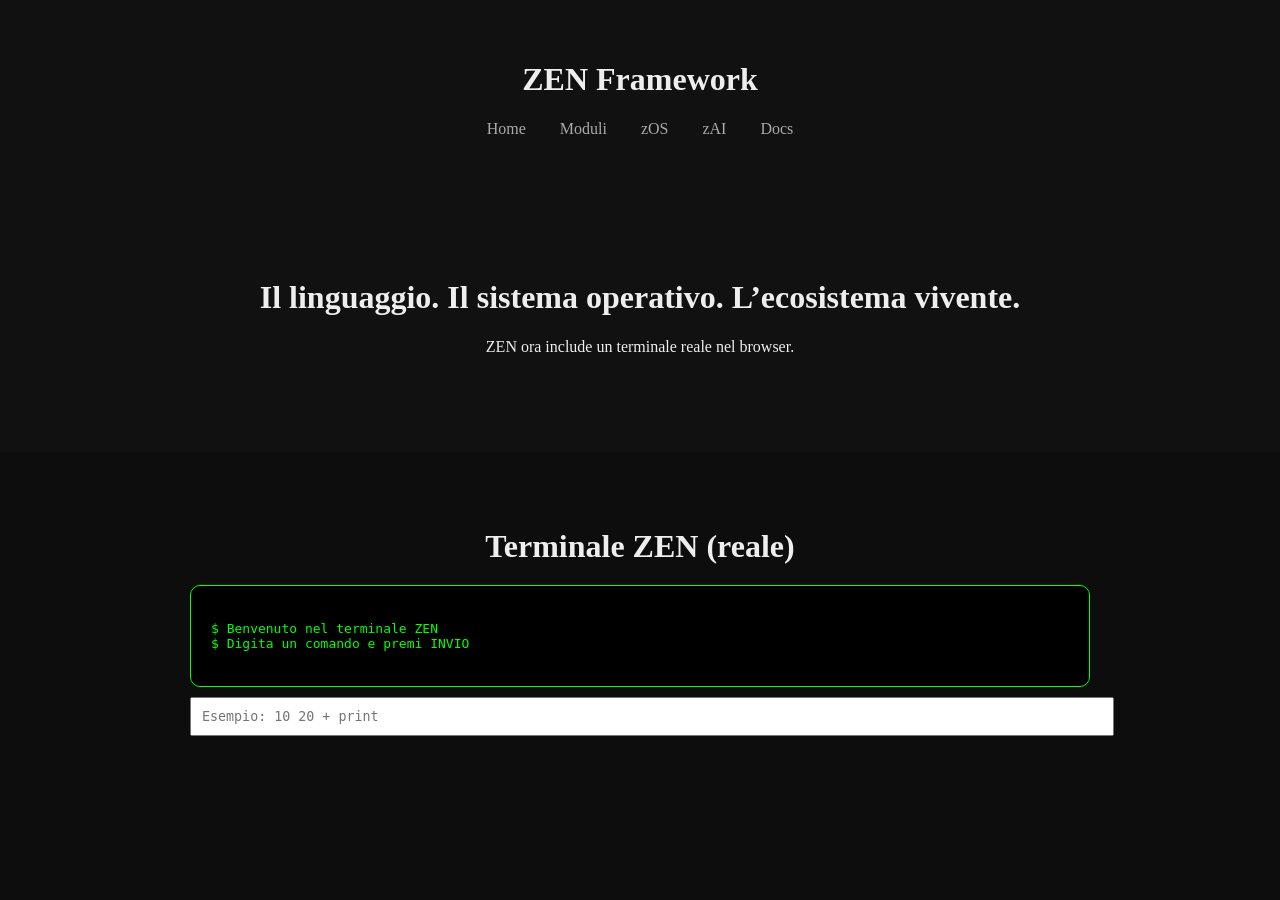
==== docs/index.html @ 79f447f0 "ZEN ULTRA AUTOBUILD: terminale reale + CLI + site update" ====
<!DOCTYPE html>
<html>
<head>
<title>ZEN Framework</title>
<link rel="stylesheet" href="style.css">
<style>
.hero { padding:80px 20px; text-align:center; background:#111; }
.section-title { font-size:2rem; text-align:center; margin-bottom:20px; }
.terminal { background:#000; color:#0f0; padding:20px; border-radius:10px;
            font-family:monospace; border:1px solid #0f0; max-width:900px; margin:auto; white-space:pre-wrap; }
</style>
</head>

<body>

<header>
    <h1>ZEN Framework</h1>
    <nav>
        <a href="index.html">Home</a>
        <a href="modules.html">Moduli</a>
        <a href="os.html">zOS</a>
        <a href="ai.html">zAI</a>
        <a href="docs.html">Docs</a>
    </nav>
</header>

<div class="hero">
    <h1>Il linguaggio. Il sistema operativo. L’ecosistema vivente.</h1>
    <p>ZEN ora include un terminale reale nel browser.</p>
</div>

<div class="section">
    <h2 class="section-title">Terminale ZEN (reale)</h2>

    <div id="zen-terminal" class="terminal">
$ Benvenuto nel terminale ZEN
$ Digita un comando e premi INVIO
    </div>

    <input id="zen-input"
           style="width:100%; padding:10px; margin-top:10px; font-family:monospace;"
           placeholder="Esempio: 10 20 + print">
</div>

<script src="terminal.js"></script>
<script>zen_terminal_init()</script>

</body>
</html>
---- docs/style.css ----
body { background:#0d0d0d; color:#eee; font-family:Inter; margin:0; }
header { padding:40px; text-align:center; background:#111; }
nav a { margin:0 15px; color:#aaa; text-decoration:none; }
nav a:hover { color:#fff; }
.section { max-width:900px; margin:auto; padding:50px 20px; }
.card { background:#141414; padding:20px; border-radius:10px; margin-bottom:20px; }
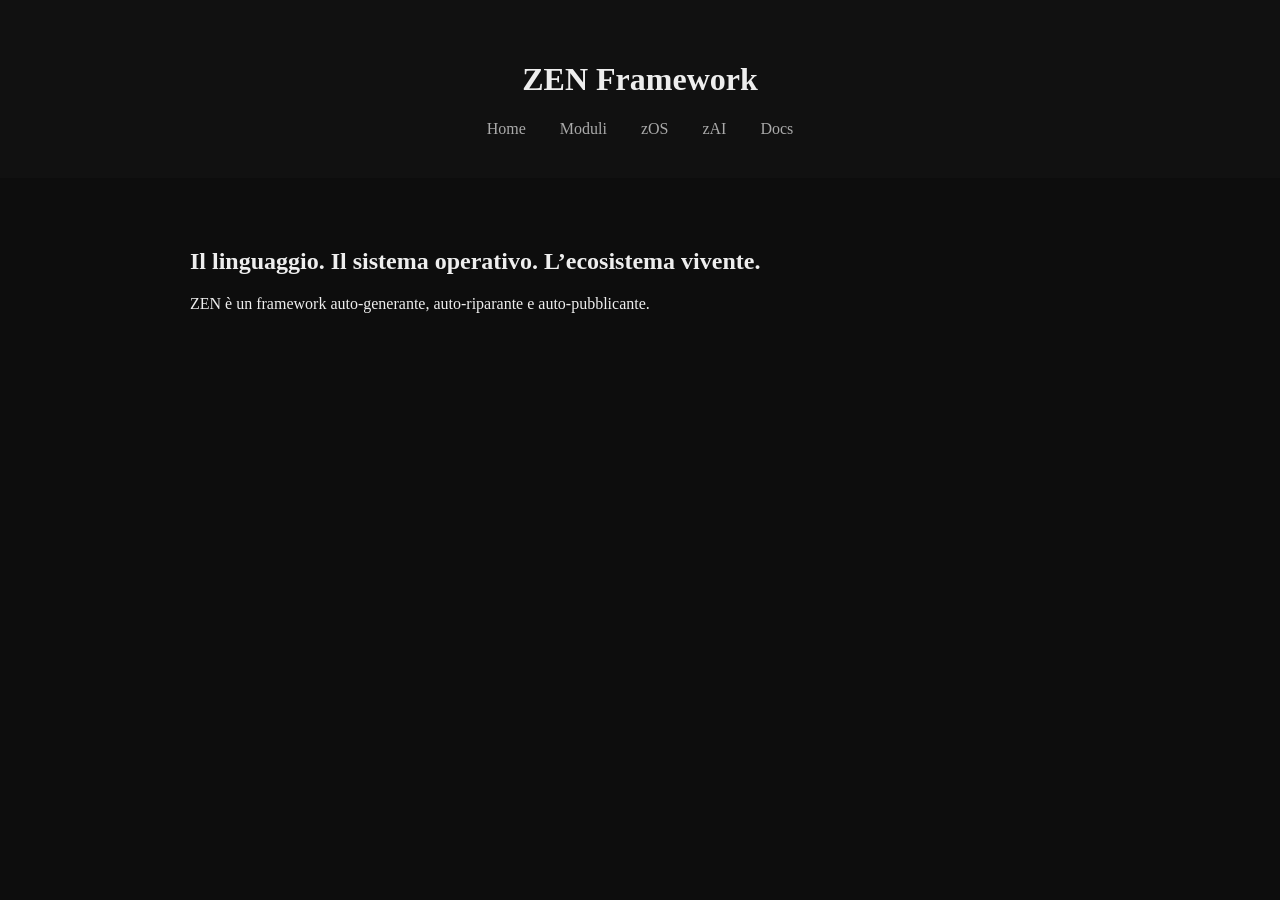
==== commit f6bfd6f8: "ZEN TOTAL AUTOBUILD: core + modules + site + docs + license" ====
--- a/docs/index.html
+++ b/docs/index.html
@@ -3,16 +3,8 @@
 <head>
 <title>ZEN Framework</title>
 <link rel="stylesheet" href="style.css">
-<style>
-.hero { padding:80px 20px; text-align:center; background:#111; }
-.section-title { font-size:2rem; text-align:center; margin-bottom:20px; }
-.terminal { background:#000; color:#0f0; padding:20px; border-radius:10px;
-            font-family:monospace; border:1px solid #0f0; max-width:900px; margin:auto; white-space:pre-wrap; }
-</style>
 </head>
-
 <body>
-
 <header>
     <h1>ZEN Framework</h1>
     <nav>
@@ -23,27 +15,9 @@
         <a href="docs.html">Docs</a>
     </nav>
 </header>
-
-<div class="hero">
-    <h1>Il linguaggio. Il sistema operativo. L’ecosistema vivente.</h1>
-    <p>ZEN ora include un terminale reale nel browser.</p>
+<div class="section">
+    <h2>Il linguaggio. Il sistema operativo. L’ecosistema vivente.</h2>
+    <p>ZEN è un framework auto-generante, auto-riparante e auto-pubblicante.</p>
 </div>
-
-<div class="section">
-    <h2 class="section-title">Terminale ZEN (reale)</h2>
-
-    <div id="zen-terminal" class="terminal">
-$ Benvenuto nel terminale ZEN
-$ Digita un comando e premi INVIO
-    </div>
-
-    <input id="zen-input"
-           style="width:100%; padding:10px; margin-top:10px; font-family:monospace;"
-           placeholder="Esempio: 10 20 + print">
-</div>
-
-<script src="terminal.js"></script>
-<script>zen_terminal_init()</script>
-
 </body>
 </html>
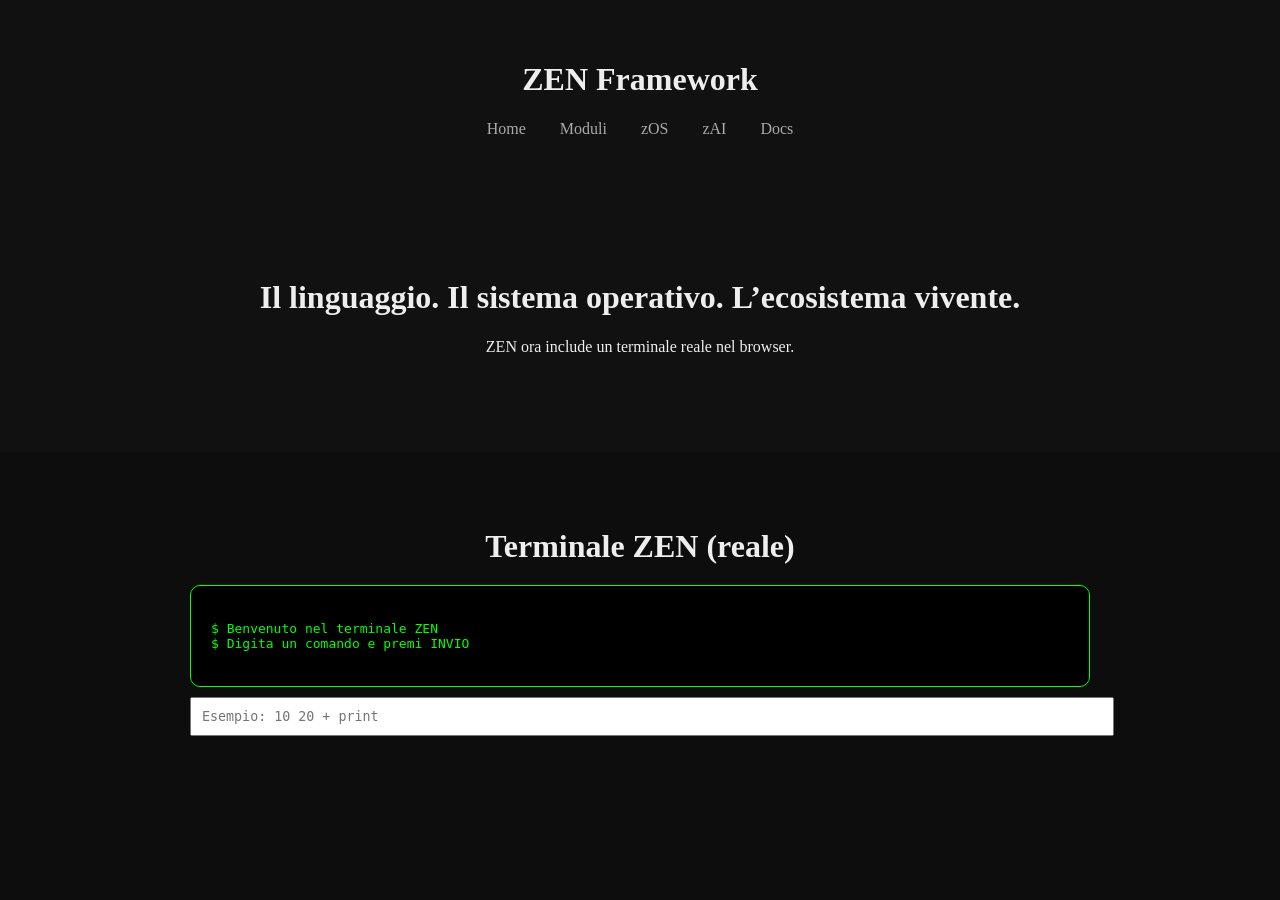
==== commit df830191: "ZEN ULTRA AUTOBUILD: terminale reale + CLI + site update" ====
--- a/docs/index.html
+++ b/docs/index.html
@@ -3,8 +3,16 @@
 <head>
 <title>ZEN Framework</title>
 <link rel="stylesheet" href="style.css">
+<style>
+.hero { padding:80px 20px; text-align:center; background:#111; }
+.section-title { font-size:2rem; text-align:center; margin-bottom:20px; }
+.terminal { background:#000; color:#0f0; padding:20px; border-radius:10px;
+            font-family:monospace; border:1px solid #0f0; max-width:900px; margin:auto; white-space:pre-wrap; }
+</style>
 </head>
+
 <body>
+
 <header>
     <h1>ZEN Framework</h1>
     <nav>
@@ -15,9 +23,27 @@
         <a href="docs.html">Docs</a>
     </nav>
 </header>
+
+<div class="hero">
+    <h1>Il linguaggio. Il sistema operativo. L’ecosistema vivente.</h1>
+    <p>ZEN ora include un terminale reale nel browser.</p>
+</div>
+
 <div class="section">
-    <h2>Il linguaggio. Il sistema operativo. L’ecosistema vivente.</h2>
-    <p>ZEN è un framework auto-generante, auto-riparante e auto-pubblicante.</p>
+    <h2 class="section-title">Terminale ZEN (reale)</h2>
+
+    <div id="zen-terminal" class="terminal">
+$ Benvenuto nel terminale ZEN
+$ Digita un comando e premi INVIO
+    </div>
+
+    <input id="zen-input"
+           style="width:100%; padding:10px; margin-top:10px; font-family:monospace;"
+           placeholder="Esempio: 10 20 + print">
 </div>
+
+<script src="terminal.js"></script>
+<script>zen_terminal_init()</script>
+
 </body>
 </html>
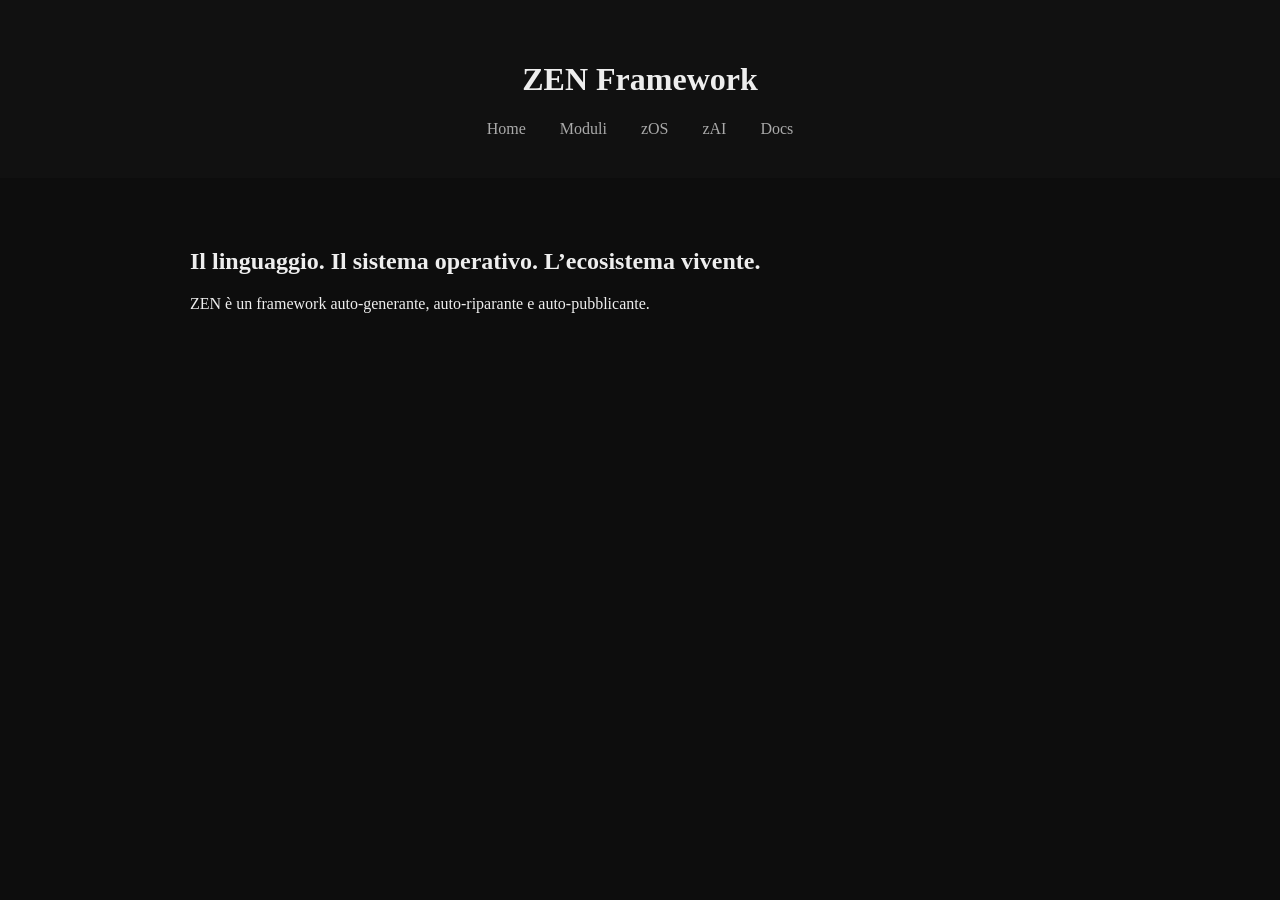
==== commit 3006c100: "ZEN TOTAL AUTOBUILD: core + modules + site + docs + license" ====
--- a/docs/index.html
+++ b/docs/index.html
@@ -3,16 +3,8 @@
 <head>
 <title>ZEN Framework</title>
 <link rel="stylesheet" href="style.css">
-<style>
-.hero { padding:80px 20px; text-align:center; background:#111; }
-.section-title { font-size:2rem; text-align:center; margin-bottom:20px; }
-.terminal { background:#000; color:#0f0; padding:20px; border-radius:10px;
-            font-family:monospace; border:1px solid #0f0; max-width:900px; margin:auto; white-space:pre-wrap; }
-</style>
 </head>
-
 <body>
-
 <header>
     <h1>ZEN Framework</h1>
     <nav>
@@ -23,27 +15,9 @@
         <a href="docs.html">Docs</a>
     </nav>
 </header>
-
-<div class="hero">
-    <h1>Il linguaggio. Il sistema operativo. L’ecosistema vivente.</h1>
-    <p>ZEN ora include un terminale reale nel browser.</p>
+<div class="section">
+    <h2>Il linguaggio. Il sistema operativo. L’ecosistema vivente.</h2>
+    <p>ZEN è un framework auto-generante, auto-riparante e auto-pubblicante.</p>
 </div>
-
-<div class="section">
-    <h2 class="section-title">Terminale ZEN (reale)</h2>
-
-    <div id="zen-terminal" class="terminal">
-$ Benvenuto nel terminale ZEN
-$ Digita un comando e premi INVIO
-    </div>
-
-    <input id="zen-input"
-           style="width:100%; padding:10px; margin-top:10px; font-family:monospace;"
-           placeholder="Esempio: 10 20 + print">
-</div>
-
-<script src="terminal.js"></script>
-<script>zen_terminal_init()</script>
-
 </body>
 </html>
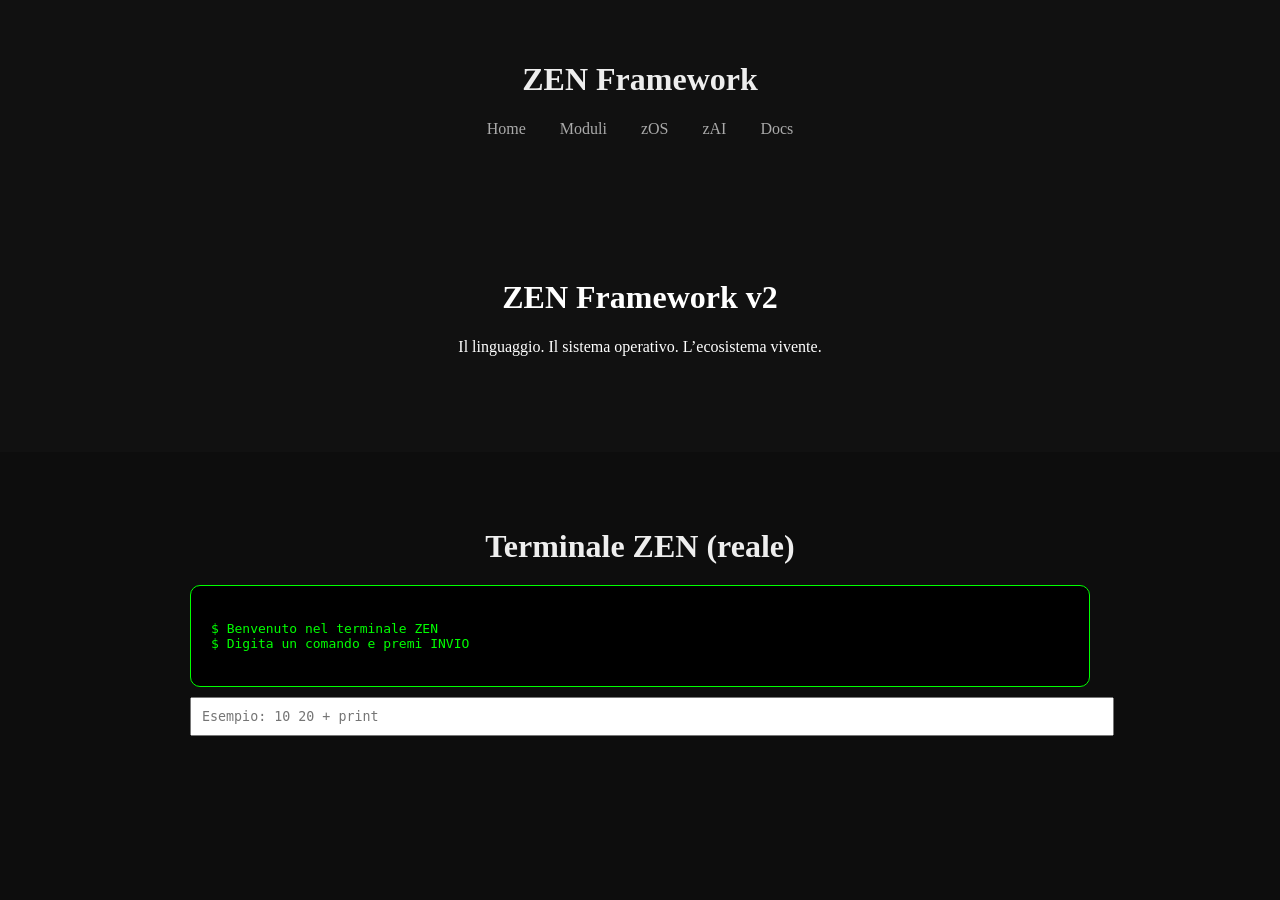
==== commit d301df5a: "ZEN ULTRA AUTOBUILD v2: full rebuild + autosync + docs + terminal" ====
--- a/docs/index.html
+++ b/docs/index.html
@@ -3,8 +3,16 @@
 <head>
 <title>ZEN Framework</title>
 <link rel="stylesheet" href="style.css">
+<style>
+.hero { padding:80px 20px; text-align:center; background:#111; color:white; }
+.section-title { font-size:2rem; text-align:center; margin-bottom:20px; }
+.terminal { background:#000; color:#0f0; padding:20px; border-radius:10px;
+            font-family:monospace; border:1px solid #0f0; max-width:900px; margin:auto; white-space:pre-wrap; }
+</style>
 </head>
+
 <body>
+
 <header>
     <h1>ZEN Framework</h1>
     <nav>
@@ -15,9 +23,27 @@
         <a href="docs.html">Docs</a>
     </nav>
 </header>
+
+<div class="hero">
+    <h1>ZEN Framework v2</h1>
+    <p>Il linguaggio. Il sistema operativo. L’ecosistema vivente.</p>
+</div>
+
 <div class="section">
-    <h2>Il linguaggio. Il sistema operativo. L’ecosistema vivente.</h2>
-    <p>ZEN è un framework auto-generante, auto-riparante e auto-pubblicante.</p>
+    <h2 class="section-title">Terminale ZEN (reale)</h2>
+
+    <div id="zen-terminal" class="terminal">
+$ Benvenuto nel terminale ZEN
+$ Digita un comando e premi INVIO
+    </div>
+
+    <input id="zen-input"
+           style="width:100%; padding:10px; margin-top:10px; font-family:monospace;"
+           placeholder="Esempio: 10 20 + print">
 </div>
+
+<script src="terminal.js"></script>
+<script>zen_terminal_init()</script>
+
 </body>
 </html>
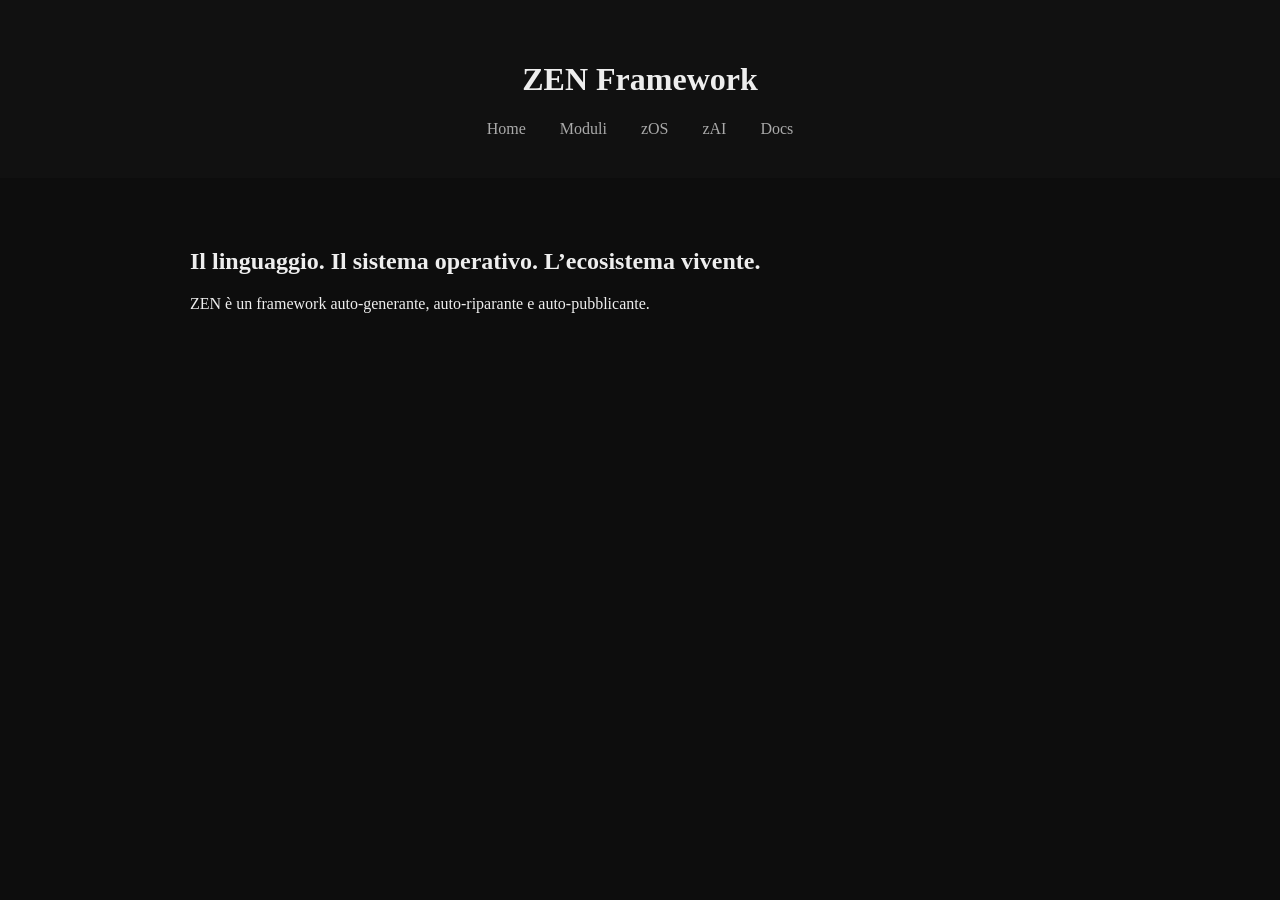
==== commit 3361c9eb: "ZEN TOTAL AUTOBUILD: core + modules + site + docs + license" ====
--- a/docs/index.html
+++ b/docs/index.html
@@ -3,16 +3,8 @@
 <head>
 <title>ZEN Framework</title>
 <link rel="stylesheet" href="style.css">
-<style>
-.hero { padding:80px 20px; text-align:center; background:#111; color:white; }
-.section-title { font-size:2rem; text-align:center; margin-bottom:20px; }
-.terminal { background:#000; color:#0f0; padding:20px; border-radius:10px;
-            font-family:monospace; border:1px solid #0f0; max-width:900px; margin:auto; white-space:pre-wrap; }
-</style>
 </head>
-
 <body>
-
 <header>
     <h1>ZEN Framework</h1>
     <nav>
@@ -23,27 +15,9 @@
         <a href="docs.html">Docs</a>
     </nav>
 </header>
-
-<div class="hero">
-    <h1>ZEN Framework v2</h1>
-    <p>Il linguaggio. Il sistema operativo. L’ecosistema vivente.</p>
+<div class="section">
+    <h2>Il linguaggio. Il sistema operativo. L’ecosistema vivente.</h2>
+    <p>ZEN è un framework auto-generante, auto-riparante e auto-pubblicante.</p>
 </div>
-
-<div class="section">
-    <h2 class="section-title">Terminale ZEN (reale)</h2>
-
-    <div id="zen-terminal" class="terminal">
-$ Benvenuto nel terminale ZEN
-$ Digita un comando e premi INVIO
-    </div>
-
-    <input id="zen-input"
-           style="width:100%; padding:10px; margin-top:10px; font-family:monospace;"
-           placeholder="Esempio: 10 20 + print">
-</div>
-
-<script src="terminal.js"></script>
-<script>zen_terminal_init()</script>
-
 </body>
 </html>
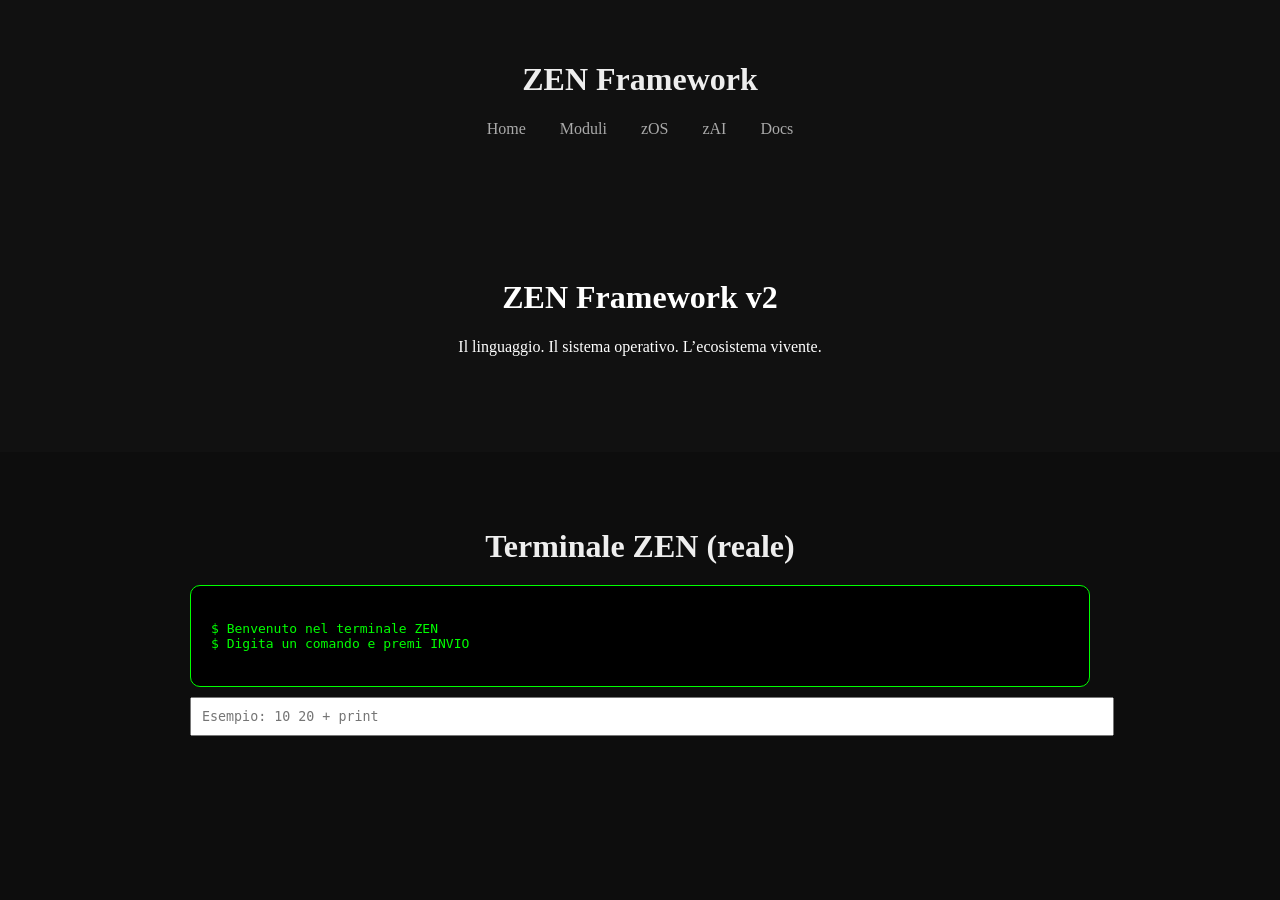
==== commit 497a1734: "ZEN ULTRA AUTOBUILD v2: full rebuild + autosync + docs + terminal" ====
--- a/docs/index.html
+++ b/docs/index.html
@@ -3,8 +3,16 @@
 <head>
 <title>ZEN Framework</title>
 <link rel="stylesheet" href="style.css">
+<style>
+.hero { padding:80px 20px; text-align:center; background:#111; color:white; }
+.section-title { font-size:2rem; text-align:center; margin-bottom:20px; }
+.terminal { background:#000; color:#0f0; padding:20px; border-radius:10px;
+            font-family:monospace; border:1px solid #0f0; max-width:900px; margin:auto; white-space:pre-wrap; }
+</style>
 </head>
+
 <body>
+
 <header>
     <h1>ZEN Framework</h1>
     <nav>
@@ -15,9 +23,27 @@
         <a href="docs.html">Docs</a>
     </nav>
 </header>
+
+<div class="hero">
+    <h1>ZEN Framework v2</h1>
+    <p>Il linguaggio. Il sistema operativo. L’ecosistema vivente.</p>
+</div>
+
 <div class="section">
-    <h2>Il linguaggio. Il sistema operativo. L’ecosistema vivente.</h2>
-    <p>ZEN è un framework auto-generante, auto-riparante e auto-pubblicante.</p>
+    <h2 class="section-title">Terminale ZEN (reale)</h2>
+
+    <div id="zen-terminal" class="terminal">
+$ Benvenuto nel terminale ZEN
+$ Digita un comando e premi INVIO
+    </div>
+
+    <input id="zen-input"
+           style="width:100%; padding:10px; margin-top:10px; font-family:monospace;"
+           placeholder="Esempio: 10 20 + print">
 </div>
+
+<script src="terminal.js"></script>
+<script>zen_terminal_init()</script>
+
 </body>
 </html>
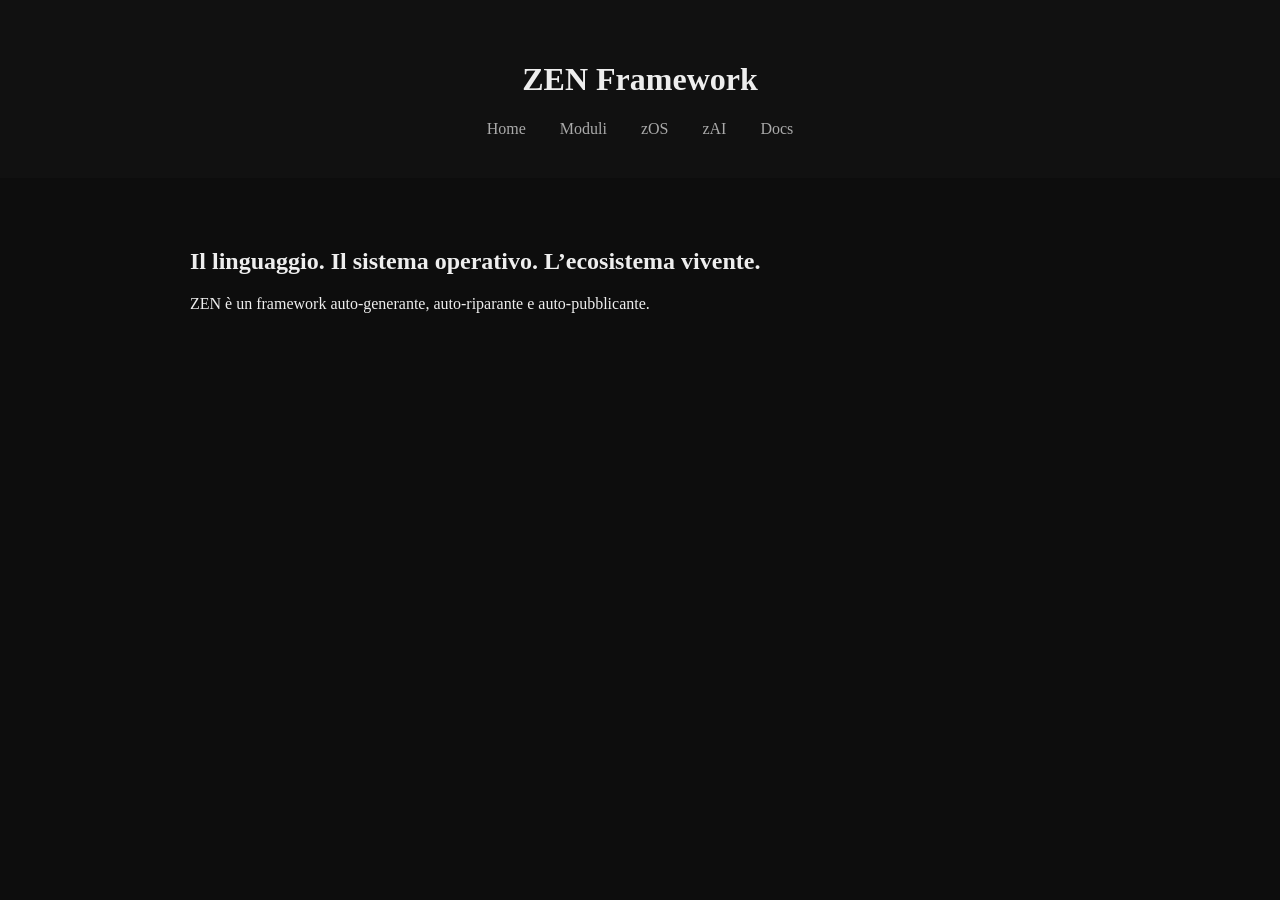
==== commit 1a8436ba: "ZEN TOTAL AUTOBUILD: core + modules + site + docs + license" ====
--- a/docs/index.html
+++ b/docs/index.html
@@ -3,16 +3,8 @@
 <head>
 <title>ZEN Framework</title>
 <link rel="stylesheet" href="style.css">
-<style>
-.hero { padding:80px 20px; text-align:center; background:#111; color:white; }
-.section-title { font-size:2rem; text-align:center; margin-bottom:20px; }
-.terminal { background:#000; color:#0f0; padding:20px; border-radius:10px;
-            font-family:monospace; border:1px solid #0f0; max-width:900px; margin:auto; white-space:pre-wrap; }
-</style>
 </head>
-
 <body>
-
 <header>
     <h1>ZEN Framework</h1>
     <nav>
@@ -23,27 +15,9 @@
         <a href="docs.html">Docs</a>
     </nav>
 </header>
-
-<div class="hero">
-    <h1>ZEN Framework v2</h1>
-    <p>Il linguaggio. Il sistema operativo. L’ecosistema vivente.</p>
+<div class="section">
+    <h2>Il linguaggio. Il sistema operativo. L’ecosistema vivente.</h2>
+    <p>ZEN è un framework auto-generante, auto-riparante e auto-pubblicante.</p>
 </div>
-
-<div class="section">
-    <h2 class="section-title">Terminale ZEN (reale)</h2>
-
-    <div id="zen-terminal" class="terminal">
-$ Benvenuto nel terminale ZEN
-$ Digita un comando e premi INVIO
-    </div>
-
-    <input id="zen-input"
-           style="width:100%; padding:10px; margin-top:10px; font-family:monospace;"
-           placeholder="Esempio: 10 20 + print">
-</div>
-
-<script src="terminal.js"></script>
-<script>zen_terminal_init()</script>
-
 </body>
 </html>
